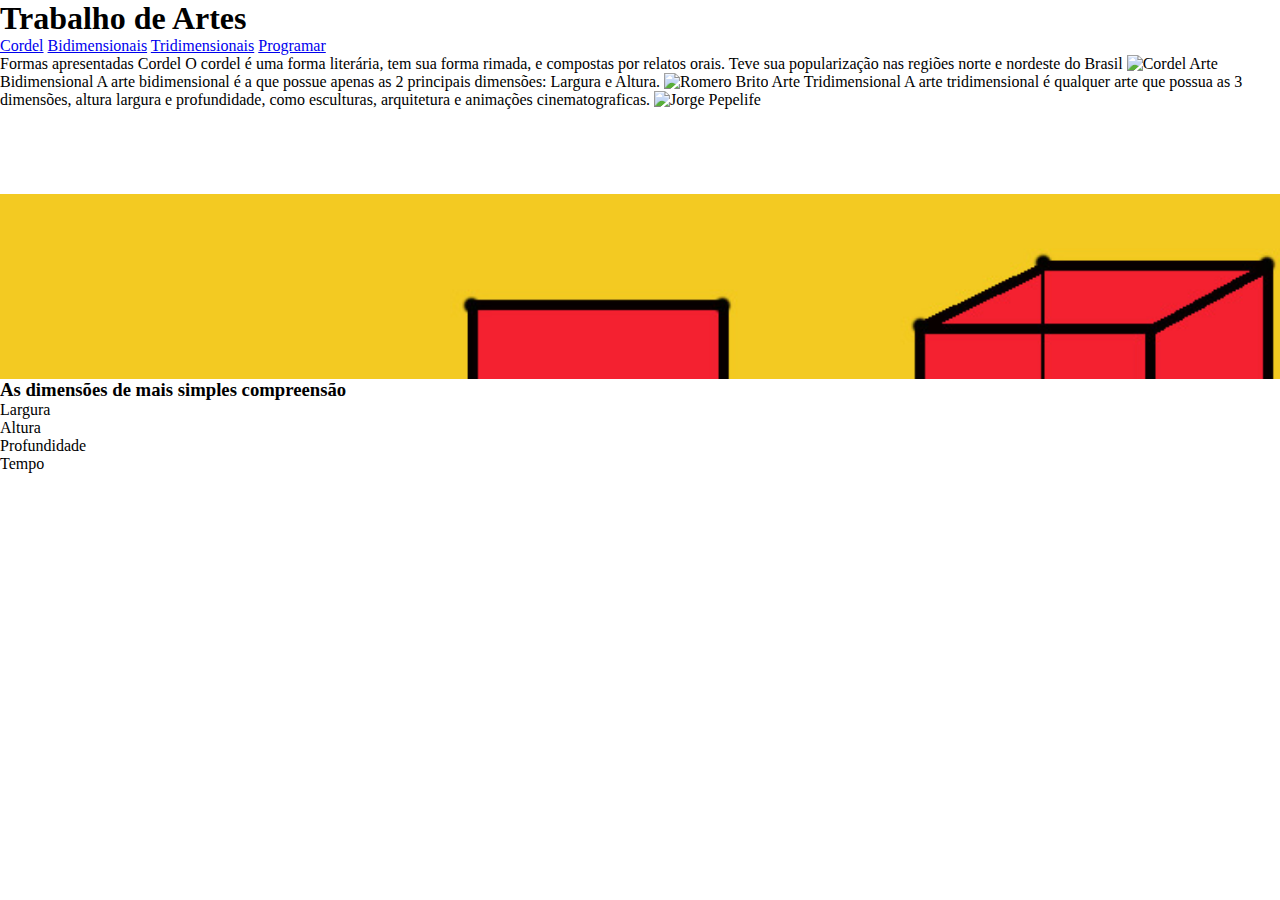
==== index.html @ d3db67e8 "Initial commit" ====
<!DOCTYPE html>
<html lang="pt-BR">
<head>
    <meta charset="UTF-8">
    <meta http-equiv="X-UA-Compatible" content="IE=edge">
    <meta name="viewport" content="width=device-width, initial-scale=1.0">
    <title>Trabalho de Artes</title>
    <link rel="stylesheet" href="estilos/mobile.css">
    <link rel="stylesheet" href="estilos/style.css">
</head>
<body>
    <header>
        <h1>Trabalho de Artes</h1>
        <p>

        </p>
        
        <menu>
            <a href="cordel.html">Cordel</a> <a href="bid.html">Bidimensionais</a> <a href="trid.html">Tridimensionais</a> <a href="#">Programar</a>
        </menu>
        
    </header>
    <main>
        Formas apresentadas
        Cordel
        O cordel é uma forma literária, tem sua forma rimada, e compostas por relatos orais.
        Teve sua popularização nas regiões norte e nordeste do Brasil
        <img src="#" alt="Cordel">
        Arte Bidimensional
        A arte bidimensional é a que possue apenas as 2 principais dimensões: Largura e Altura.
        <img src="#" alt="Romero Brito">
        
        Arte Tridimensional
        A arte tridimensional é qualquer arte que possua as 3 dimensões, altura largura e profundidade, como esculturas, arquitetura e animações cinematograficas.
        <img src="#" alt="Jorge Pepelife">

        <div id="D">
            

        </div>
        <h3>As dimensões de mais simples compreensão</h3>
            <ol>
                <li>Largura</li>
                <li>Altura</li>
                <li>Profundidade</li>
                <li>Tempo</li>
            </ol>
    </main>
    
</body>
</html>
---- estilos/mobile.css ----
@charset "UTF-8";

* {
    margin: 0px;
    padding: 0px;
}

body {
    width: 100vw;
    height: 100vh;
}

:root {
    --font0: Arial, Helvetica, sans-serif;
    --font1: 'Times New Roman', Times, serif;
}

div#D {
    width: 100vw;
    height: 30vh;
    background: transparent url(../imagens/123d.jpg) center center no-repeat fixed;
    background-size: contain;
    
}
div#paradoxo1 {
    width: 100vw;
    height: 300px;
    background: transparent url('../imagens/paradoxo_bid1.jpg') no-repeat fixed;
    background-size: contain;
    background-position: center center;
}
div#paradoxo2 {
    width: 100vw;
    height: 300px;
    background: transparent url('../imagens/paradoxo_bid2.jpg') center center no-repeat fixed;
    background-size: contain;
}

::-webkit-scrollbar {
    display: none;
}
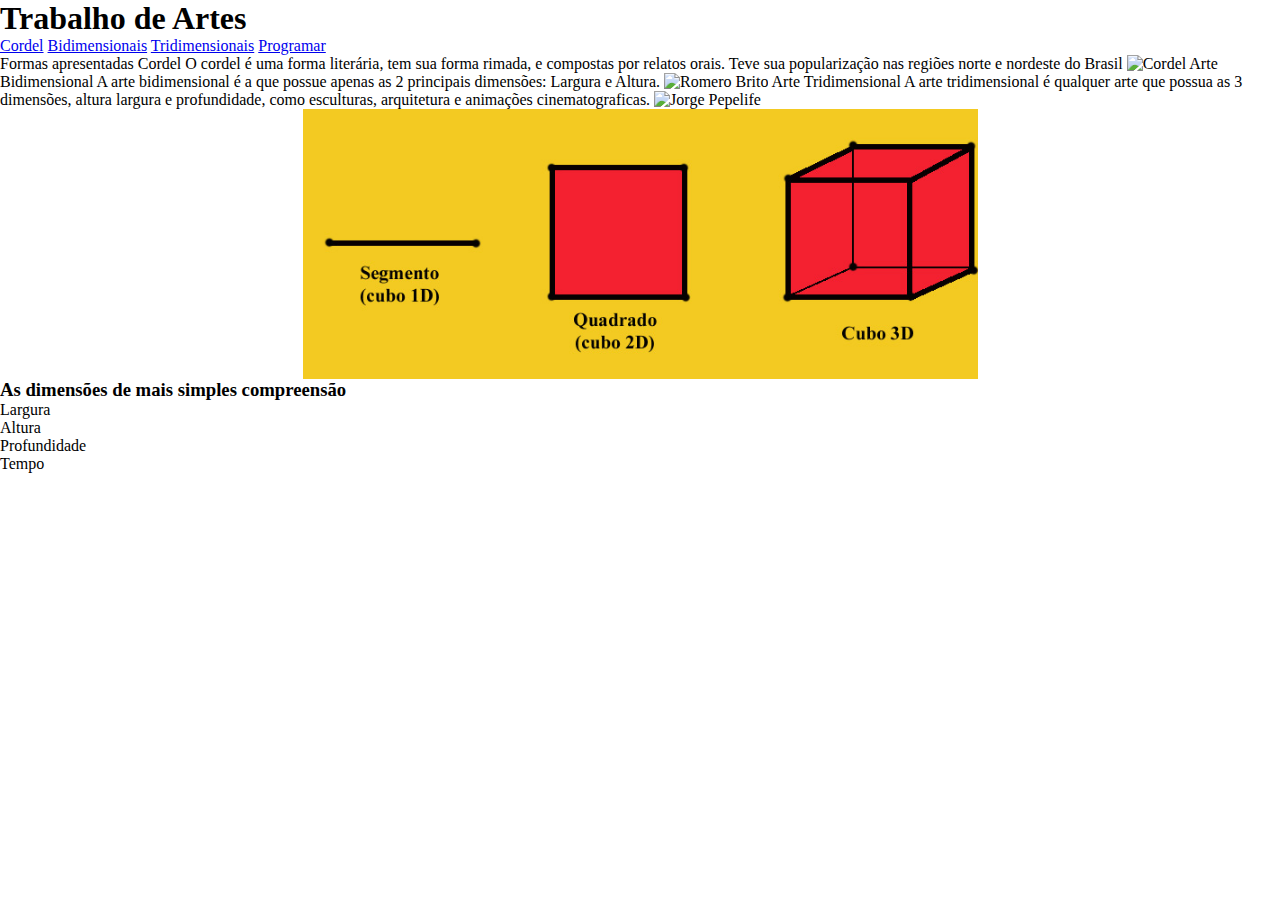
==== commit 9b11c767: "jst" ====
--- a/index.html
+++ b/index.html
@@ -1,5 +1,5 @@
 <!DOCTYPE html>
-<html lang="pt-BR">
+<html lang="pt-br">
 <head>
     <meta charset="UTF-8">
     <meta http-equiv="X-UA-Compatible" content="IE=edge">
--- a/estilos/mobile.css
+++ b/estilos/mobile.css
@@ -18,7 +18,7 @@
 div#D {
     width: 100vw;
     height: 30vh;
-    background: transparent url(../imagens/123d.jpg) center center no-repeat fixed;
+    background: transparent url(../imagens/123d.jpg) center center no-repeat scroll;
     background-size: contain;
     
 }
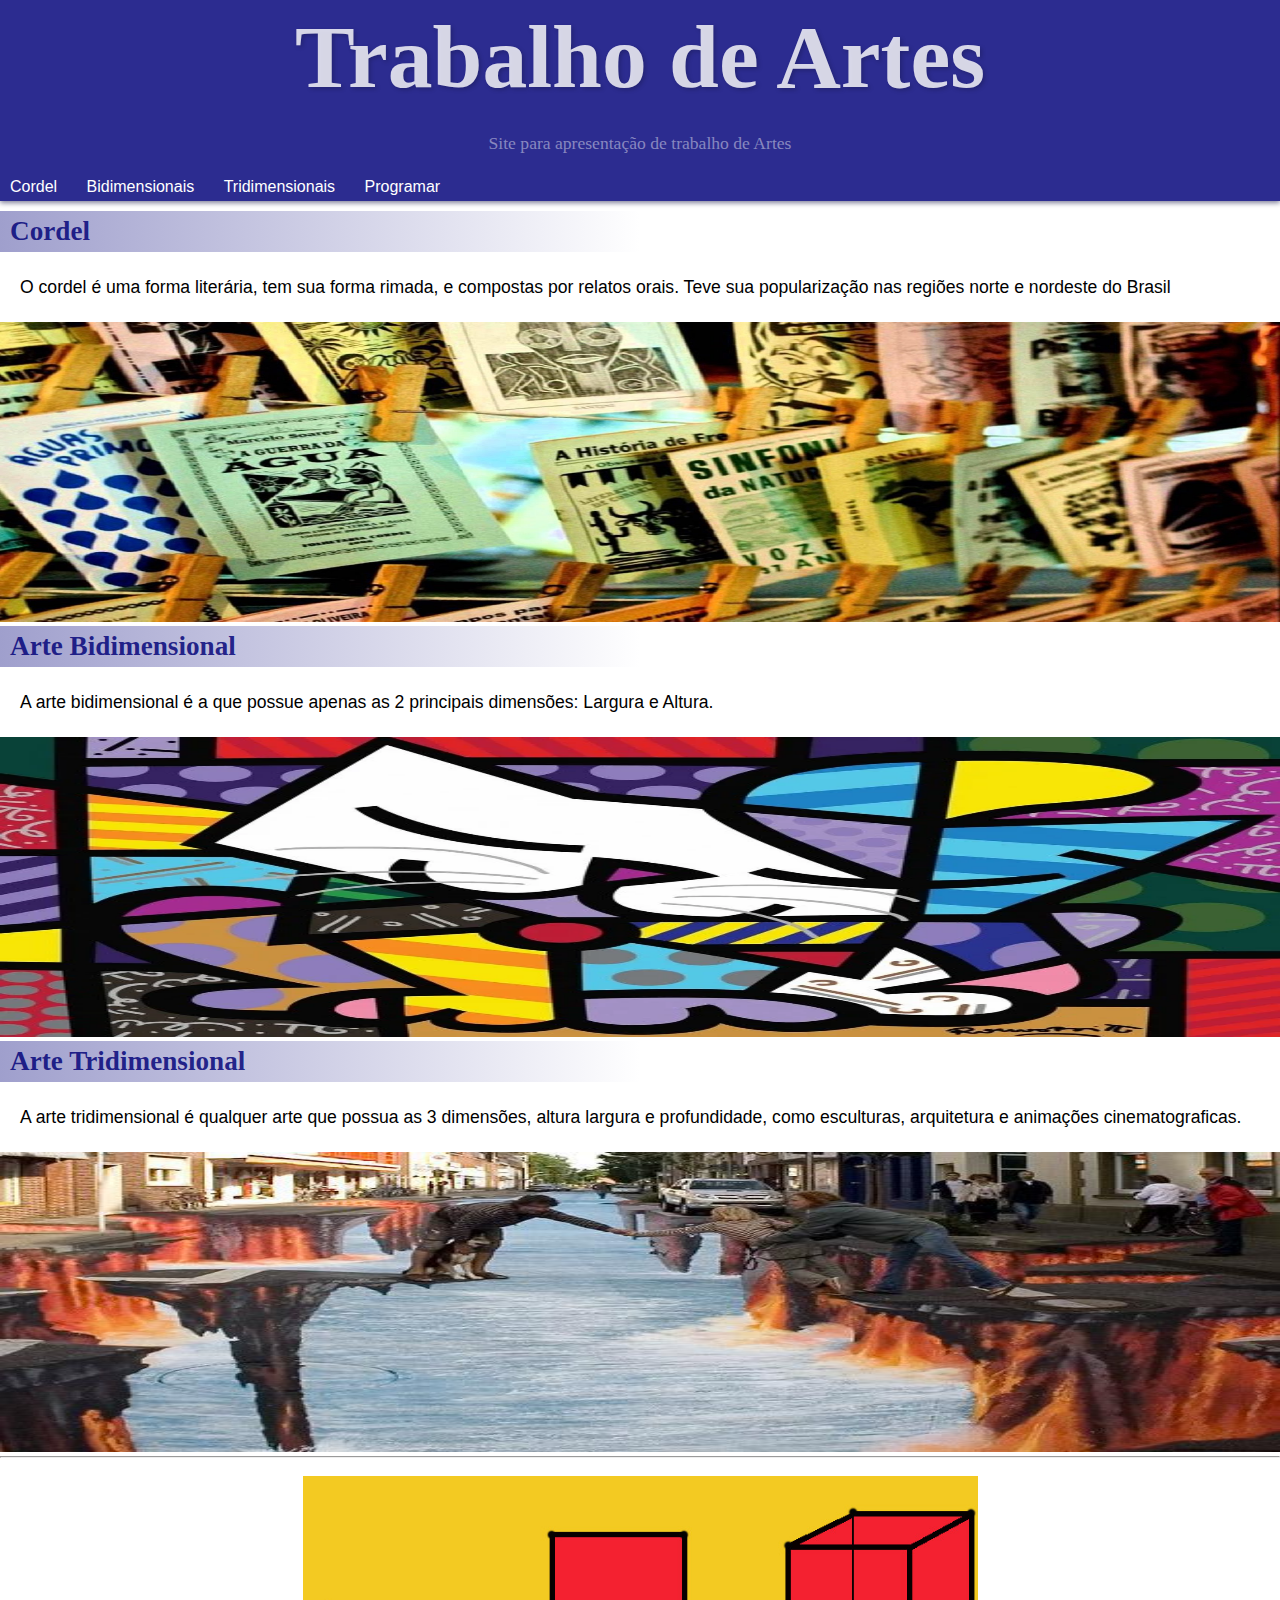
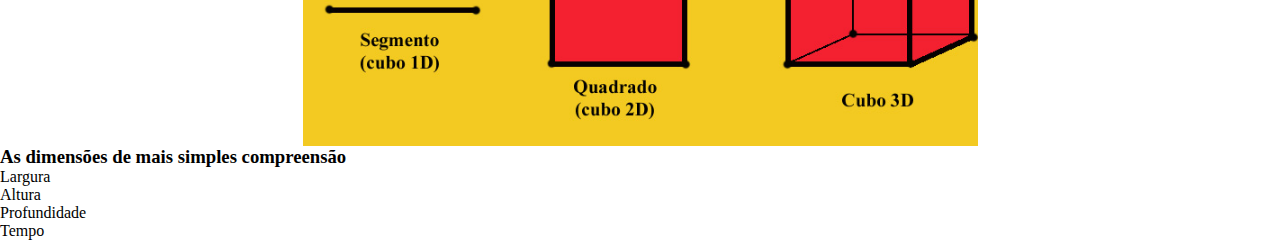
==== commit a4a325af: "header e bidimensionais" ====
--- a/index.html
+++ b/index.html
@@ -12,7 +12,7 @@
     <header>
         <h1>Trabalho de Artes</h1>
         <p>
-
+            Site para apresentação de trabalho de Artes
         </p>
         
         <menu>
@@ -21,19 +21,28 @@
         
     </header>
     <main>
-        Formas apresentadas
-        Cordel
-        O cordel é uma forma literária, tem sua forma rimada, e compostas por relatos orais.
-        Teve sua popularização nas regiões norte e nordeste do Brasil
-        <img src="#" alt="Cordel">
-        Arte Bidimensional
-        A arte bidimensional é a que possue apenas as 2 principais dimensões: Largura e Altura.
-        <img src="#" alt="Romero Brito">
+        <h2>Cordel</h2>
+        <p>
+            O cordel é uma forma literária, tem sua forma rimada, e compostas por relatos orais.
+            Teve sua popularização nas regiões norte e nordeste do Brasil
+        </p>
+        <img src="imagens/cordel1.jpg" alt="Cordel">
+        <br>
+
+        <h2>Arte Bidimensional</h2>
+        <p>
+            A arte bidimensional é a que possue apenas as 2 principais dimensões: Largura e Altura.
+        </p>
+        <img src="imagens/bid_romero1.jpg" alt="Romero Brito">
+        <br>
         
-        Arte Tridimensional
-        A arte tridimensional é qualquer arte que possua as 3 dimensões, altura largura e profundidade, como esculturas, arquitetura e animações cinematograficas.
-        <img src="#" alt="Jorge Pepelife">
-
+        <h2>Arte Tridimensional</h2>
+        <p>
+            A arte tridimensional é qualquer arte que possua as 3 dimensões, altura largura e profundidade, como esculturas, arquitetura e animações cinematograficas.
+        </p>
+        <img src="imagens/paradoxo_trid1.jpg" alt="Jorge Pepelife">
+        <hr>
+        <br>
         <div id="D">
             
 
--- a/estilos/mobile.css
+++ b/estilos/mobile.css
@@ -4,6 +4,7 @@
     margin: 0px;
     padding: 0px;
 }
+@import url('https://fonts.googleapis.com/css2?family=Pacifico&display=swap');
 
 body {
     width: 100vw;
@@ -13,6 +14,60 @@
 :root {
     --font0: Arial, Helvetica, sans-serif;
     --font1: 'Times New Roman', Times, serif;
+    --font2: 'Pacifico', cursive;
+}
+
+::-webkit-scrollbar {
+    display: none;
+}
+
+header {
+    padding: 5px;
+    background: #000079d3;
+    box-shadow: 0px 2px 5px #00003380;
+    color: rgba(255, 255, 255, 0.815);
+    margin-bottom: 10px;
+    font-family: var(--font0);
+}
+header h1 {
+    text-align: center;
+    font-size: 7vw;
+    font-family: var(--font2);
+    text-shadow: 2px 2px 4px rgba(0, 0, 0, 0.205);
+}
+header p {
+    font-size: 1.1em;
+    font-family: var(--font2);
+    text-align: center;
+    color: #ffffff71;
+}
+
+menu a {
+    padding: 5px;
+    margin-right: 15px;
+    
+    text-align: left;
+    font-size: 1em;
+    text-decoration: none;
+    color: white;
+    
+}
+a:hover {
+    display: inline-block;
+    background: #ffffff27;
+    
+    border: 1px solid #00000080;
+    border-radius: 5px;
+    transition: 0.4s;
+    transform: translate(0px, -3px);
+    box-shadow: 2px 2px 4px rgba(0, 0, 0, 0.212);
+}
+
+h2 {
+    padding: 5px 0px 5px 10px;
+    font-size: 1.7em;
+    color: #000077d3;
+    background-image: linear-gradient(to right, #00007960, #ffffffe3 50%);
 }
 
 div#D {
@@ -23,19 +78,68 @@
     
 }
 div#paradoxo1 {
+    padding-top: 1px;
     width: 100vw;
     height: 300px;
-    background: transparent url('../imagens/paradoxo_bid1.jpg') no-repeat fixed;
-    background-size: contain;
+    background: transparent url('../imagens/brinco_perola.png') no-repeat fixed;
+    background-size: cover;
     background-position: center center;
 }
+div#paradoxo1 p {
+    width: 300px;
+    margin: 20px 10px 10px 10px ;
+    padding: 20px;
+    background: #ffffff3d;
+    color: #000079;
+
+    font-family: var(--font0);
+    font-size: 1.3em;
+    font-weight: bold;
+    text-align: center;
+}
+
 div#paradoxo2 {
     width: 100vw;
     height: 300px;
-    background: transparent url('../imagens/paradoxo_bid2.jpg') center center no-repeat fixed;
-    background-size: contain;
+    padding-top: 1px;
+    background: transparent url('../imagens/ceu_estrelado.jpg') center center no-repeat fixed;
+    background-size: cover;
+}
+div#paradoxo2 p {
+    width: 300px;
+    margin: 20px 10px 10px 10px;
+    padding: 20px;
+    background: #00000067;
+    color: #f0f0ff;
 }
 
-::-webkit-scrollbar {
-    display: none;
+p {
+    margin: 10px;
+    padding: 10px;
+    font-family: var(--font0);
+    font-size: 1.1em;
+    font-weight: lighter;
+    line-height: 30px;
+    text-align: justify;
+}
+
+footer {
+    padding: 25px;
+    font-family: var(--font2);
+    font-size: 1.2em;
+    text-align: center;
+    background-image: linear-gradient(to bottom, #000079a9 10%, #00007933);
+}
+footer p {
+    text-align: center;
+}
+
+footer p:hover {
+    text-decoration: line-through;
+    color: rgba(0, 0, 0, 0.37);
+}
+
+img {
+    width: 100vw;
+    height: 300px;
 }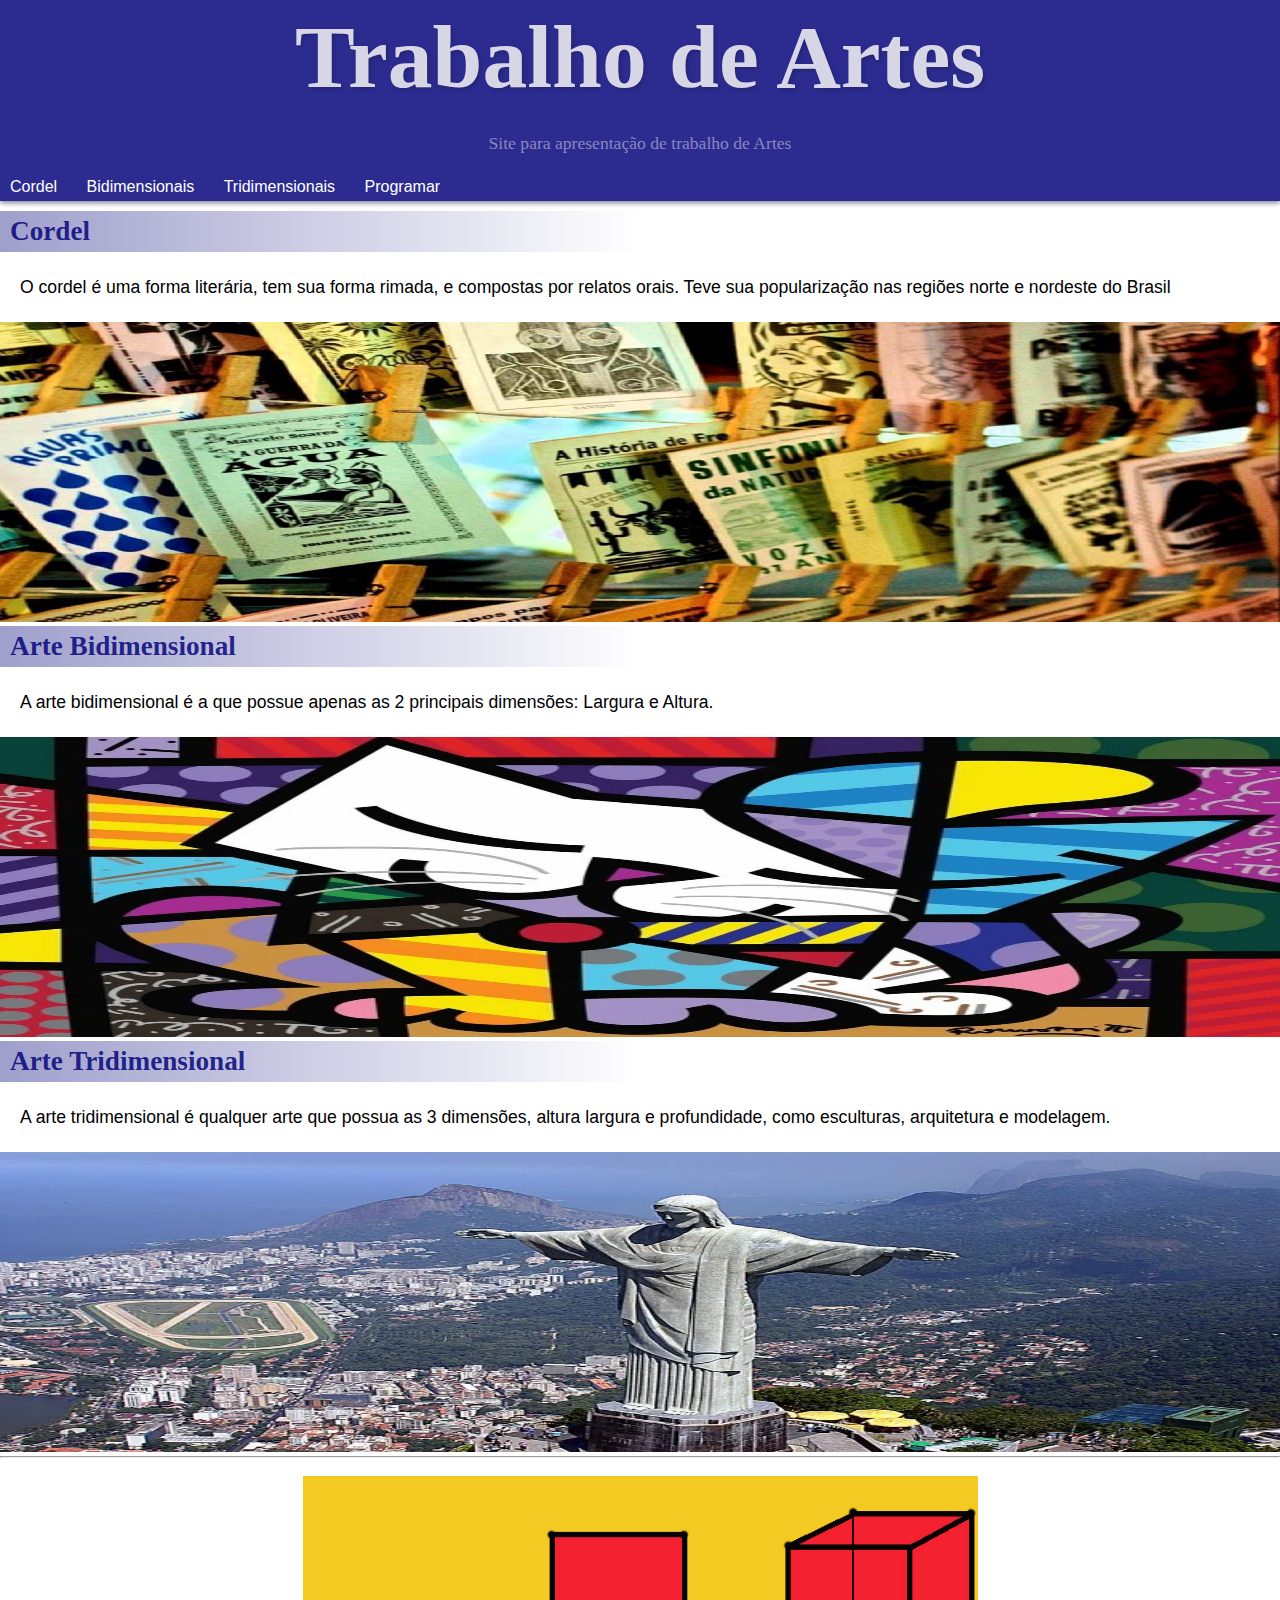
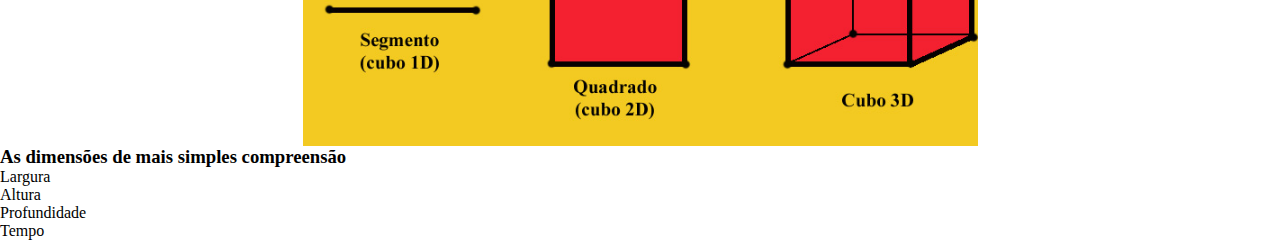
==== commit ccc6ef63: "tridimensional" ====
--- a/index.html
+++ b/index.html
@@ -38,9 +38,9 @@
         
         <h2>Arte Tridimensional</h2>
         <p>
-            A arte tridimensional é qualquer arte que possua as 3 dimensões, altura largura e profundidade, como esculturas, arquitetura e animações cinematograficas.
+            A arte tridimensional é qualquer arte que possua as 3 dimensões, altura largura e profundidade, como esculturas, arquitetura e modelagem.
         </p>
-        <img src="imagens/paradoxo_trid1.jpg" alt="Jorge Pepelife">
+        <img src="imagens/cristo.jpg" alt="Cristo Redentor">
         <hr>
         <br>
         <div id="D">
--- a/estilos/mobile.css
+++ b/estilos/mobile.css
@@ -44,7 +44,9 @@
 
 menu a {
     padding: 5px;
+    padding-bottom: 10px;
     margin-right: 15px;
+    margin-bottom: 10px;
     
     text-align: left;
     font-size: 1em;
@@ -55,6 +57,7 @@
 a:hover {
     display: inline-block;
     background: #ffffff27;
+    margin-bottom: 10px;
     
     border: 1px solid #00000080;
     border-radius: 5px;
@@ -82,7 +85,7 @@
     width: 100vw;
     height: 300px;
     background: transparent url('../imagens/brinco_perola.png') no-repeat fixed;
-    background-size: cover;
+    background-size: contain;
     background-position: center center;
 }
 div#paradoxo1 p {
@@ -103,10 +106,10 @@
     height: 300px;
     padding-top: 1px;
     background: transparent url('../imagens/ceu_estrelado.jpg') center center no-repeat fixed;
-    background-size: cover;
+    background-size: contain;
 }
 div#paradoxo2 p {
-    width: 300px;
+    width: 250px;
     margin: 20px 10px 10px 10px;
     padding: 20px;
     background: #00000067;
@@ -118,7 +121,7 @@
     padding: 10px;
     font-family: var(--font0);
     font-size: 1.1em;
-    font-weight: lighter;
+    font-weight: normal;
     line-height: 30px;
     text-align: justify;
 }
@@ -142,4 +145,33 @@
 img {
     width: 100vw;
     height: 300px;
+}
+
+div#p1t {
+    width: 100vw;
+    height: 300px;
+    padding-top: 1px;
+    background: transparent url('../imagens/exercito_terracota.jpg') center center no-repeat;
+    background-attachment: fixed;
+    background-size: cover;
+}
+div#p1t p {
+    width: 265px;
+    padding: 10px;
+    background: rgba(0, 0, 0, 0.384);
+    color: white;
+}
+
+div#p2t {
+    padding-top: 1px;
+    width: 100vw;
+    height: 300px;
+    background: transparent url('../imagens/estatua_liberdade.jpg') fixed center center no-repeat;
+    background-size: cover;
+}
+div#p2t p {
+    width: 300px;
+    padding: 20px;
+    background: #00000059;
+    color: white;
 }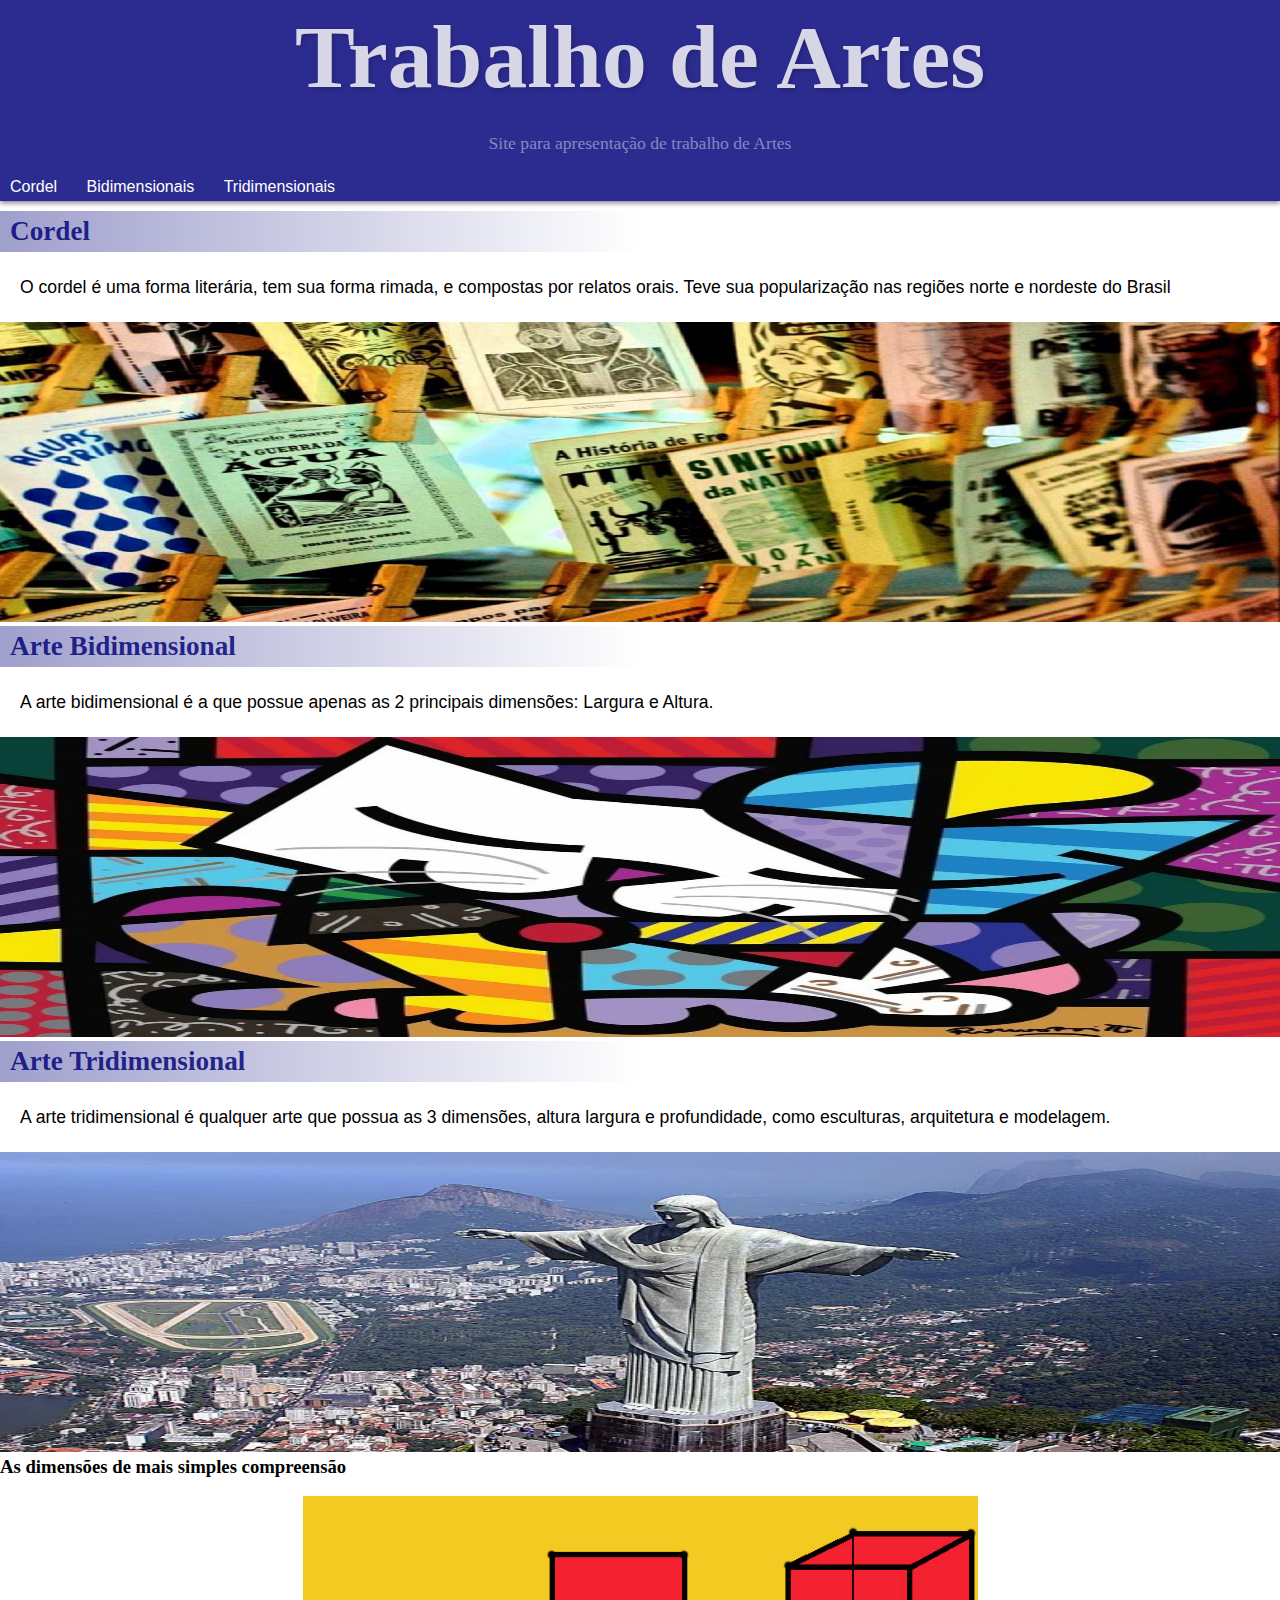
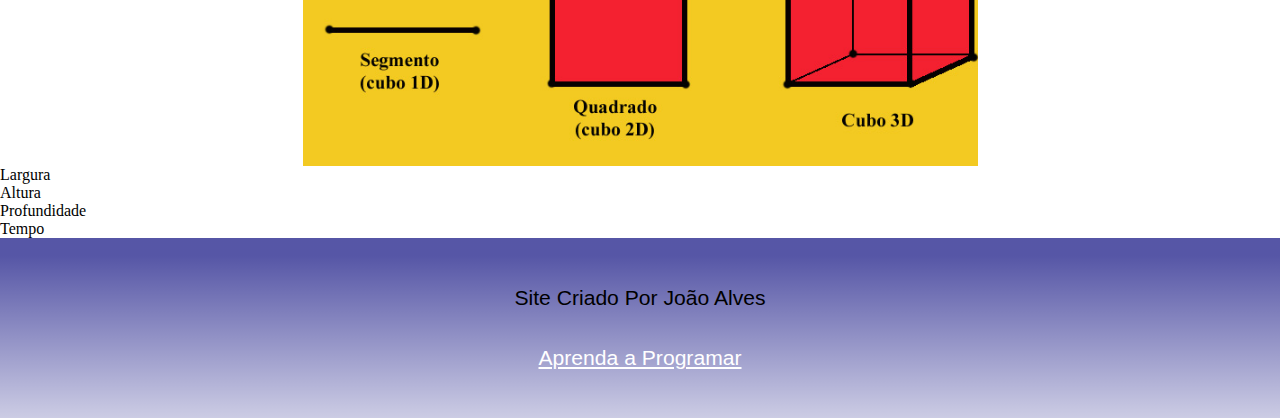
==== commit 464954e5: "cordel e ajustes" ====
--- a/index.html
+++ b/index.html
@@ -16,7 +16,7 @@
         </p>
         
         <menu>
-            <a href="cordel.html">Cordel</a> <a href="bid.html">Bidimensionais</a> <a href="trid.html">Tridimensionais</a> <a href="#">Programar</a>
+            <a href="cordel.html">Cordel</a> <a href="bid.html">Bidimensionais</a> <a href="trid.html">Tridimensionais</a> 
         </menu>
         
     </header>
@@ -41,13 +41,14 @@
             A arte tridimensional é qualquer arte que possua as 3 dimensões, altura largura e profundidade, como esculturas, arquitetura e modelagem.
         </p>
         <img src="imagens/cristo.jpg" alt="Cristo Redentor">
-        <hr>
+        <br>
+        <h3>As dimensões de mais simples compreensão</h3>
         <br>
         <div id="D">
             
 
         </div>
-        <h3>As dimensões de mais simples compreensão</h3>
+        
             <ol>
                 <li>Largura</li>
                 <li>Altura</li>
@@ -55,6 +56,9 @@
                 <li>Tempo</li>
             </ol>
     </main>
-    
+    <footer>
+        <p>Site Criado Por João Alves</p>
+        <p><a href="programar.html">Aprenda a Programar</a></p>
+    </footer>
 </body>
 </html>--- a/estilos/mobile.css
+++ b/estilos/mobile.css
@@ -25,7 +25,7 @@
     padding: 5px;
     background: #000079d3;
     box-shadow: 0px 2px 5px #00003380;
-    color: rgba(255, 255, 255, 0.815);
+    color: #ffffffd0;
     margin-bottom: 10px;
     font-family: var(--font0);
 }
@@ -51,7 +51,7 @@
     text-align: left;
     font-size: 1em;
     text-decoration: none;
-    color: white;
+    color: #ffffff;
     
 }
 a:hover {
@@ -63,7 +63,7 @@
     border-radius: 5px;
     transition: 0.4s;
     transform: translate(0px, -3px);
-    box-shadow: 2px 2px 4px rgba(0, 0, 0, 0.212);
+    box-shadow: 2px 2px 4px #00000036;
 }
 
 h2 {
@@ -126,22 +126,6 @@
     text-align: justify;
 }
 
-footer {
-    padding: 25px;
-    font-family: var(--font2);
-    font-size: 1.2em;
-    text-align: center;
-    background-image: linear-gradient(to bottom, #000079a9 10%, #00007933);
-}
-footer p {
-    text-align: center;
-}
-
-footer p:hover {
-    text-decoration: line-through;
-    color: rgba(0, 0, 0, 0.37);
-}
-
 img {
     width: 100vw;
     height: 300px;
@@ -159,7 +143,7 @@
     width: 265px;
     padding: 10px;
     background: rgba(0, 0, 0, 0.384);
-    color: white;
+    color: #ffffff;
 }
 
 div#p2t {
@@ -173,5 +157,21 @@
     width: 300px;
     padding: 20px;
     background: #00000059;
-    color: white;
+    color: #ffffff;
+}
+
+footer {
+    padding: 25px;
+    font-family: var(--font2);
+    font-size: 1.2em;
+    text-align: center;
+    background-image: linear-gradient(to bottom, #000079a9 10%, #00007933);
+}
+footer p {
+    text-align: center;
+}
+
+footer a {
+    padding: 7px;
+    color: #ffffff;
 }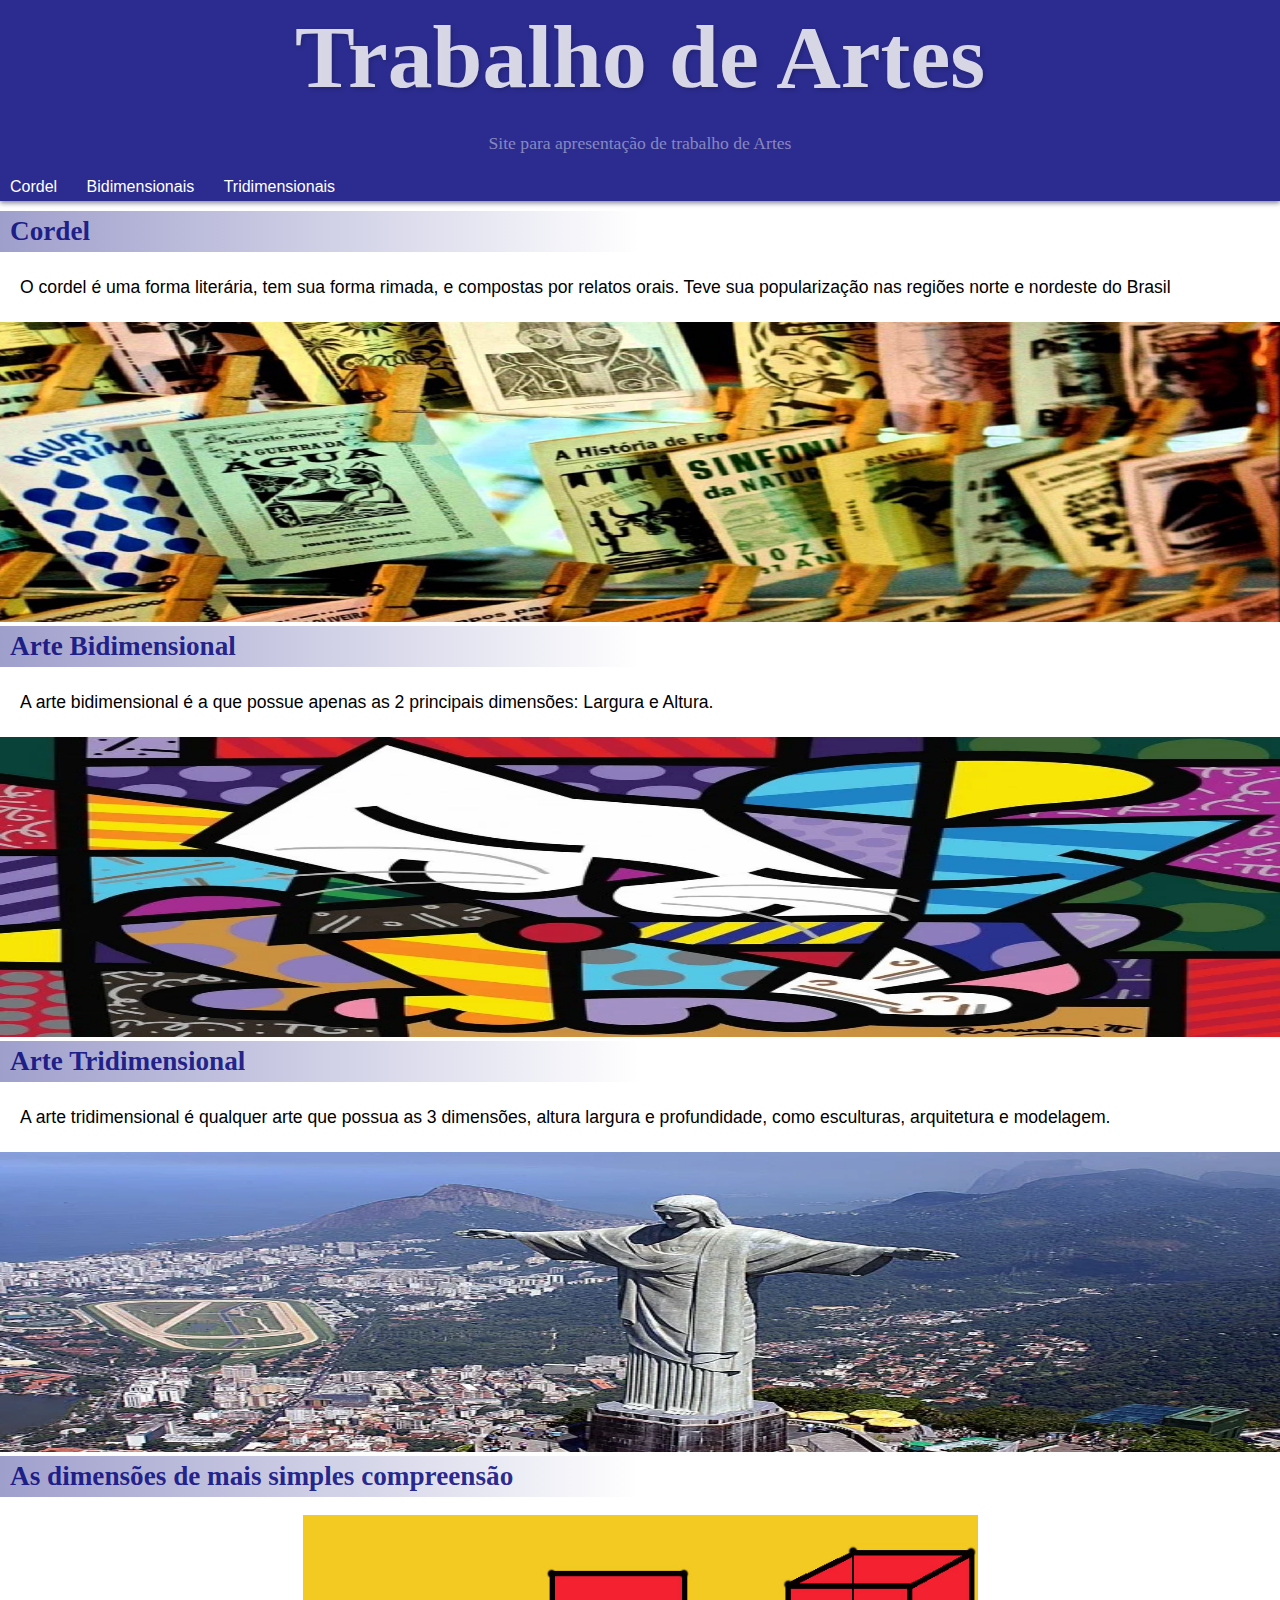
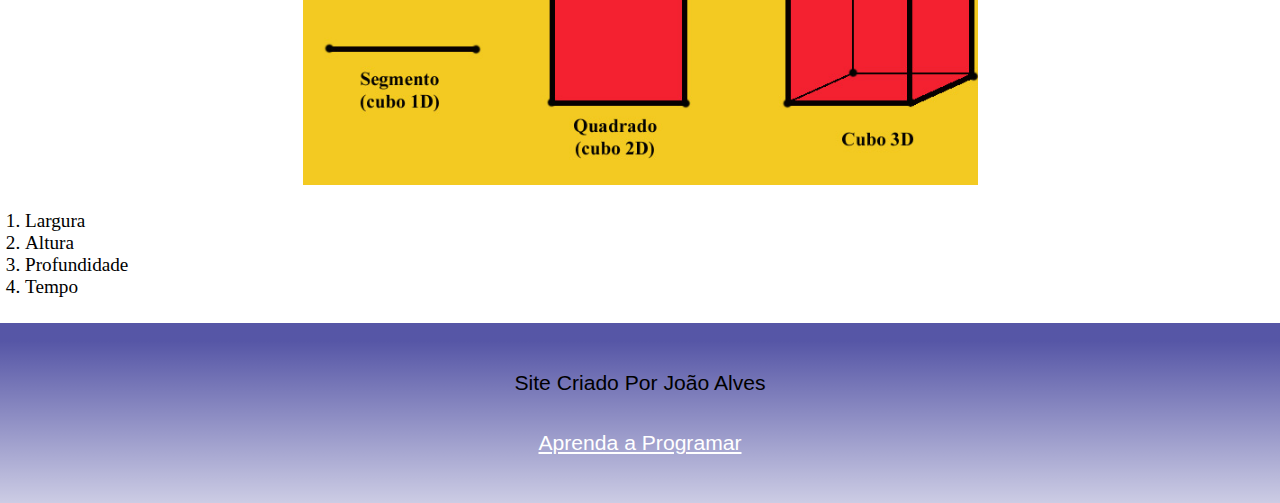
==== commit 41126f86: "ajuste ol" ====
--- a/index.html
+++ b/index.html
@@ -42,7 +42,7 @@
         </p>
         <img src="imagens/cristo.jpg" alt="Cristo Redentor">
         <br>
-        <h3>As dimensões de mais simples compreensão</h3>
+        <h2>As dimensões de mais simples compreensão</h2>
         <br>
         <div id="D">
             
--- a/estilos/mobile.css
+++ b/estilos/mobile.css
@@ -174,4 +174,8 @@
 footer a {
     padding: 7px;
     color: #ffffff;
+}
+ol {
+    font-size: 1.2em;
+    padding: 25px;
 }